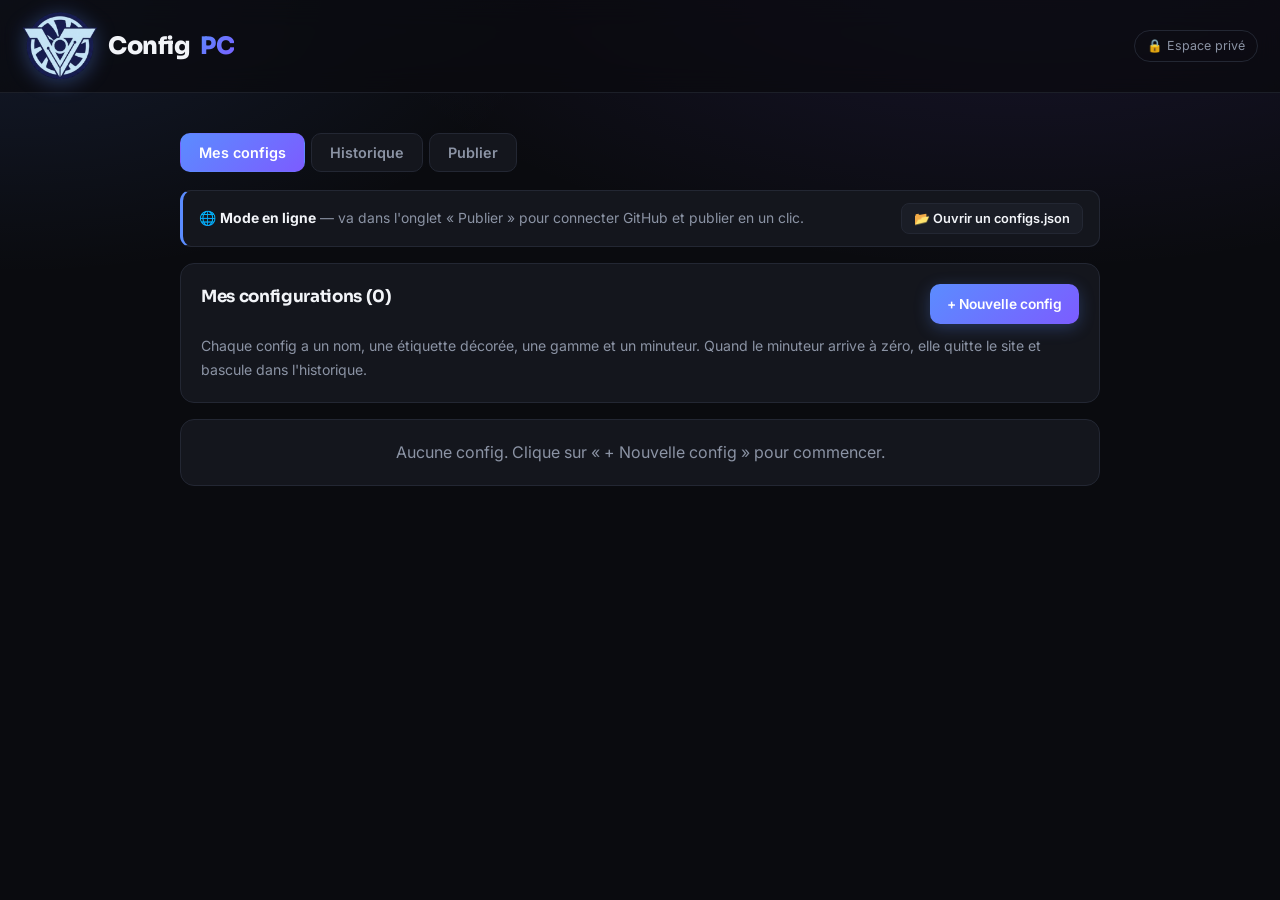
==== admin-85da9334.html @ 96140672 "Add files via upload" ====
<!doctype html>
<html lang="fr">
<head>
<meta charset="utf-8">
<meta name="viewport" content="width=device-width, initial-scale=1">
<meta http-equiv="Cache-Control" content="no-cache, no-store, must-revalidate">
<meta name="robots" content="noindex, nofollow">
<title>Espace privé — ConfigPC</title>
<link rel="stylesheet" href="style.css?v=20">
</head>
<body>
<header class="site">
  <a class="logo" href="index.html"><img class="logo-img" src="logo.png" alt="ConfigPC">Config<span>PC</span></a>
  <div class="tag">🔒 Espace privé</div>
</header>

<main>
  <div class="admin-wrap">
    <div class="adm-tabs">
      <button class="adm-tab active" data-v="actives">Mes configs</button>
      <button class="adm-tab" data-v="archive">Historique</button>
      <button class="adm-tab" data-v="export">Publier</button>
    </div>
    <div id="etat-local"></div>
    <div id="vue"></div>
  </div>
</main>

<input type="file" id="fichier-import" accept=".json,application/json" style="display:none">

<script src="ui.js?v=20"></script>
<script>
let DATA = { actives: [], archive: [] };
let PRODUITS = [];
let vueActive = 'actives';

function charger(src){ return new Promise((ok,ko)=>{
  const s=document.createElement('script'); s.src=src+'?t='+Date.now();
  s.onload=ok; s.onerror=ko; document.head.appendChild(s); }); }

const EN_LOCAL = location.protocol === 'file:';

Promise.all([charger('data.js'), charger('products.js')])
  .then(()=> {
    if (EN_LOCAL) return { actives:[], archive:[] };   // pas de fetch possible en local
    return fetch('configs.json?t='+Date.now())
      .then(r=>r.ok?r.json():{actives:[],archive:[]})
      .catch(()=>({actives:[],archive:[]}));
  })
  .then(j=>{
    DATA = { actives: j.actives||[], archive: j.archive||[] };
    PRODUITS = (typeof PRODUCTS!=='undefined') ? PRODUCTS : [];
    archiverExpirees();
    bandeauLocal();
    rendre();
  })
  .catch(()=>{ document.getElementById('vue').innerHTML =
    '<div class="error-box">Impossible de charger les données. Vérifie que data.js et products.js sont dans le même dossier.</div>'; });

/* bandeau d'état + import de configs.json */
function bandeauLocal(){
  const el = document.getElementById('etat-local');
  el.innerHTML = `
    <div class="local-bar ${EN_LOCAL?'prive':''}">
      <div>
        ${EN_LOCAL
          ? '🔒 <strong>Mode privé</strong> — cette page tourne sur ton ordinateur, personne d\'autre n\'y a accès.'
          : (ghConf().token
              ? '📱 <strong>Mode en ligne</strong> — connecté à GitHub : tu peux publier d\'un bouton depuis cet appareil.'
              : '🌐 <strong>Mode en ligne</strong> — va dans l\'onglet « Publier » pour connecter GitHub et publier en un clic.')}
      </div>
      <button class="btn-mini" onclick="document.getElementById('fichier-import').click()">
        📂 Ouvrir un configs.json
      </button>
    </div>`;
}

document.getElementById('fichier-import').addEventListener('change', ev=>{
  const f = ev.target.files[0];
  if (!f) return;
  const lecteur = new FileReader();
  lecteur.onload = () => {
    try {
      const j = JSON.parse(lecteur.result);
      DATA = { actives: j.actives||[], archive: j.archive||[] };
      archiverExpirees();
      vueActive = 'actives';
      document.querySelectorAll('.adm-tab').forEach(x=>x.classList.remove('active'));
      document.querySelector('.adm-tab[data-v="actives"]').classList.add('active');
      rendre();
      alert(`Chargé : ${DATA.actives.length} config(s) en ligne, ${DATA.archive.length} archivée(s).`);
    } catch(e) { alert("Ce fichier n'est pas un configs.json valide."); }
  };
  lecteur.readAsText(f);
  ev.target.value = '';
});

/* les configs dont le minuteur est écoulé partent à l'historique */
function archiverExpirees(){
  const reste = [];
  DATA.actives.forEach(c=>{
    if (configExpiree(c)) {
      c.archiveLe = new Date().toISOString().slice(0,10);
      c.motif = "minuteur écoulé";
      c.prixFinal = configTotal(c);
      DATA.archive.unshift(c);
    } else reste.push(c);
  });
  DATA.actives = reste;
}

document.querySelectorAll('.adm-tab').forEach(b=>{
  b.addEventListener('click', ()=>{
    document.querySelectorAll('.adm-tab').forEach(x=>x.classList.remove('active'));
    b.classList.add('active'); vueActive = b.dataset.v; rendre();
  });
});

function rendre(){
  if (vueActive==='actives') vueActives();
  else if (vueActive==='archive') vueArchive();
  else vueExport();
}

/* ================== MES CONFIGS ================== */
function vueActives(){
  document.getElementById('vue').innerHTML = `
    <div class="adm-card">
      <div class="blk-head">
        <h3 style="margin:0">Mes configurations (${DATA.actives.length})</h3>
        <button class="btn" onclick="ajouterConfig()">+ Nouvelle config</button>
      </div>
      <p class="steps">Chaque config a un nom, une étiquette décorée, une gamme et un minuteur.
      Quand le minuteur arrive à zéro, elle quitte le site et bascule dans l'historique.</p>
    </div>
    <div id="liste"></div>`;
  listerConfigs();
}

function listerConfigs(){
  const box = document.getElementById('liste');
  if (!box) return;
  if (!DATA.actives.length) {
    box.innerHTML = `<div class="adm-card" style="text-align:center;color:var(--muted)">
      Aucune config. Clique sur « + Nouvelle config » pour commencer.</div>`;
    return;
  }
  box.innerHTML = DATA.actives.map((c,i)=>carteConfig(c,i)).join('');
  brancherAutocompletes();
}

function carteConfig(c, ci){
  const L = getLabel(c.label);
  const T = getTier(c.tier);
  return `
  <div class="adm-card cfg-edit">
    <div class="cfg-top">
      <div class="field grow">
        <label>Nom de la configuration</label>
        <input value="${esc(c.name)}" placeholder="Ex : Config gaming 1440p"
               oninput="maj(${ci},null,'name',this.value)">
      </div>
      <div class="field">
        <label>Étiquette</label>
        <select onchange="maj(${ci},null,'label',this.value); listerConfigs()">
          <option value="">— aucune —</option>
          ${Object.keys(LABELS).map(k=>`<option value="${k}" ${k===c.label?'selected':''}>${LABELS[k].nom}</option>`).join('')}
        </select>
      </div>
      <div class="field">
        <label>Gamme</label>
        <select onchange="maj(${ci},null,'tier',this.value); listerConfigs()">
          ${Object.keys(TIERS).map(k=>`<option value="${k}" ${k===c.tier?'selected':''}>${TIERS[k].nom}</option>`).join('')}
        </select>
      </div>
    </div>

    <div class="cfg-top">
      <div class="field grow">
        <label>Description (affichée sous le nom)</label>
        <input value="${esc(c.description||'')}" placeholder="Ex : parfait pour la 1440p haute fréquence"
               oninput="maj(${ci},null,'description',this.value)">
      </div>
      <div class="field">
        <label>Valable jusqu'au (minuteur)</label>
        <input type="datetime-local" value="${(c.expire||'').slice(0,16)}"
               oninput="maj(${ci},null,'expire',this.value); listerConfigs()">
      </div>
    </div>

    <div class="apercu-ligne">
      <span class="apercu-label">Aperçu :</span>
      ${L ? badgeLabel(L) : '<span style="color:var(--muted);font-size:.85rem">pas d&rsquo;étiquette</span>'}
      ${T ? `<span class="tier-badge" style="--tc:${T.couleur}">${T.nom}</span>` : ''}
      <span class="cfg-total-mini">Total : <strong>${configTotalText(c)}</strong></span>
      ${c.expire ? `<span class="countdown-mini" data-end="${c.expire}"></span>` : ''}
    </div>

    <div class="section-label" style="margin:20px 4px 10px">Composants (${(c.components||[]).length})</div>
    <div>${(c.components||[]).map((p,pi)=>blocComposant(c,ci,p,pi)).join('')}</div>

    <div class="cfg-actions">
      <button class="btn" onclick="ajouterComposant(${ci})">+ Ajouter un composant</button>
      <button class="btn-mini danger" onclick="supprimerConfig(${ci})">Supprimer cette config</button>
    </div>
  </div>`;
}

function badgeLabel(L){
  return `<span class="label-badge ${L.flocons?'snow':''}" style="background:${L.bg};color:${L.fg};border-color:${L.bord}">
    ${L.deco?`<span class="deco">${L.deco}</span>`:''}${L.nom}</span>`;
}

function blocComposant(c, ci, p, pi){
  const lt = p.linkType || 'direct';
  return `
  <div class="comp-block">
    <div class="blk-head">
      <strong>${p.category||'Composant'}${p.name?' — '+esc(p.name):''}</strong>
      <button class="btn-mini danger" onclick="supprimerComposant(${ci},${pi})">✕</button>
    </div>

    <div class="field">
      <label>Produit — tape les premières lettres puis choisis dans la liste</label>
      <div class="ac-wrap">
        <input class="ac-input" data-ci="${ci}" data-pi="${pi}" value="${esc(p.name||'')}"
               placeholder="Ex : 7800x, rtx 5070 palit, b650 tomahawk…" autocomplete="off">
        <div class="ac-list"></div>
      </div>
      ${p.spec?`<div class="spec-line">${esc(p.spec)}</div>`:''}
    </div>

    <div class="row">
      <div class="field"><label>Catégorie</label>
        <select onchange="maj(${ci},${pi},'category',this.value); listerConfigs()">
          ${['CPU','GPU','RAM','Stockage','Carte mère','Alimentation','Boîtier','Refroidissement','Ventilateur','Écran','Autre']
            .map(x=>`<option ${x===p.category?'selected':''}>${x}</option>`).join('')}
        </select></div>
      <div class="field"><label>Quantité</label>
        <input type="number" min="1" value="${p.qty||1}" oninput="maj(${ci},${pi},'qty',parseInt(this.value)||1)"></div>
      <div class="field"><label>Prix unitaire (€)</label>
        <input type="number" step="0.01" value="${p.price||0}" oninput="maj(${ci},${pi},'price',parseFloat(this.value)||0)"></div>
      <div class="field"><label>Frais de port (€)</label>
        <input type="number" step="0.01" value="${p.shipping||0}" oninput="maj(${ci},${pi},'shipping',parseFloat(this.value)||0)"></div>
    </div>

    <div class="row">
      <div class="field grow"><label>Boutique (le drapeau est celui de la boutique)</label>
        <select onchange="maj(${ci},${pi},'m',this.value); listerConfigs()">
          <option value="">— choisir —</option>
          ${Object.keys(MERCHANTS).map(k=>`<option value="${k}" ${k===p.m?'selected':''}>${MERCHANTS[k].name} (${MERCHANTS[k].flag.toUpperCase()})</option>`).join('')}
        </select></div>
      <div class="field"><label>Type de lien</label>
        <select onchange="maj(${ci},${pi},'linkType',this.value); listerConfigs()">
          ${Object.keys(LINK_TYPES).map(k=>`<option value="${k}" ${k===lt?'selected':''}>${LINK_TYPES[k].nom}</option>`).join('')}
        </select></div>
    </div>

    <div class="field"><label>Lien vers la fiche produit</label>
      <input value="${esc(p.url||'')}" placeholder="https://www.ldlc.com/fiche/..." oninput="maj(${ci},${pi},'url',this.value)"></div>

    ${lt==='affilie' ? `
      <div class="field"><label>💶 Lien affilié (celui qui te rapporte la commission)</label>
        <input value="${esc(p.affiliateUrl||'')}" placeholder="Lien tracké fourni par Awin, Tradedoubler, AliExpress…"
               oninput="maj(${ci},${pi},'affiliateUrl',this.value)">
        <div class="hint">C'est ce lien qui sera utilisé au clic. Le visiteur arrive directement sur le produit et la commission est comptée automatiquement.</div>
      </div>` : ''}

    ${lt==='passerelle' ? `
      <div class="field"><label>🔁 Lien de passerelle rémunérée</label>
        <input value="${esc(p.lockerUrl||'')}" placeholder="https://clk.sh/..." oninput="maj(${ci},${pi},'lockerUrl',this.value)">
        <div class="hint">Au premier clic, le visiteur passe par cette page (qui te rémunère). Il revient ensuite et accède au produit au clic suivant.</div>
      </div>` : ''}

    ${lt==='direct' ? `<div class="hint">↗ Lien direct : aucun gain sur ce composant.</div>` : ''}

    <div class="row">
      <div class="field"><label>Stock</label>
        <select onchange="maj(${ci},${pi},'stock',this.value); listerConfigs()">
          ${[['ok','En stock'],['low','Stock faible'],['out','Épuisé']].map(([v,l])=>`<option value="${v}" ${v===p.stock?'selected':''}>${l}</option>`).join('')}
        </select></div>
      <div class="field grow"><label>Note personnelle (facultatif, affichée sur le site)</label>
        <input value="${esc(p.note||'')}" placeholder="Ex : très bon rapport perf/prix" oninput="maj(${ci},${pi},'note',this.value)"></div>
    </div>
    <div class="comp-total">Sous-total : <strong>${fmtOffer(p)}</strong>${(p.qty||1)>1?` (${p.qty} × ${fmtMoney((p.price||0)+(p.shipping||0))})`:''}</div>
  </div>`;
}

/* ---------------- autocomplétion sur les 1513 produits ---------------- */
/* On garde "7800x3d" et "b650" entiers : c'est ce qui distingue un modèle
   d'un autre. Taper "7800x" doit sortir le Ryzen 7800X3D, pas une RX 7800 XT. */
function normal(s){
  return String(s||'').toLowerCase().normalize('NFD').replace(/[\u0300-\u036f]/g,'')
    .replace(/[^a-z0-9]+/g,' ').replace(/\s+/g,' ').trim();
}
function chercherProduits(q){
  const mots = normal(q).split(' ').filter(Boolean);
  if (!mots.length) return [];
  const trouves = [];
  for (const p of PRODUITS) {
    const nom = p._nn || (p._nn = normal(p.name));
    const tout = p._n || (p._n = normal(p.name + ' ' + (p.spec||'')));
    if (!mots.every(m => tout.includes(m))) continue;

    // classement : on privilégie les correspondances nettes dans le NOM
    let sc = 0;
    const motsNom = nom.split(' ');
    mots.forEach(m => {
      if (motsNom.includes(m)) sc += 3;                       // mot entier du nom
      else if (motsNom.some(x => x.startsWith(m))) sc += 2;    // début d'un mot (7800x → 7800x3d)
      else if (nom.includes(m)) sc += 1;                       // ailleurs dans le nom
    });
    if (nom.startsWith(mots[0])) sc += 2;
    sc -= nom.length * 0.01;                                   // à égalité, le nom le plus court gagne
    trouves.push({ p, sc });
  }
  trouves.sort((a,b)=> b.sc - a.sc);
  return trouves.slice(0, 40).map(x => x.p);
}
function brancherAutocompletes(){
  document.querySelectorAll('.ac-input').forEach(inp=>{
    const liste = inp.parentElement.querySelector('.ac-list');
    const ci = +inp.dataset.ci, pi = +inp.dataset.pi;
    let res = [];
    const afficher = () => {
      res = chercherProduits(inp.value);
      DATA.actives[ci].components[pi].name = inp.value;
      if (!res.length) { liste.classList.remove('open'); liste.innerHTML=''; return; }
      liste.innerHTML = res.map((p,i)=>`
        <button type="button" class="ac-item" data-i="${i}">
          <span class="ac-cat">${p.category}</span>
          <span class="ac-name">${p.name}</span>
          ${p.spec?`<span class="ac-spec">${p.spec}</span>`:''}
        </button>`).join('');
      liste.classList.add('open');
      liste.querySelectorAll('.ac-item').forEach(btn=>{
        btn.addEventListener('mousedown', e=>{
          e.preventDefault();
          const p = res[+btn.dataset.i];
          const comp = DATA.actives[ci].components[pi];
          comp.name = p.name; comp.category = p.category; comp.spec = p.spec||''; comp.productId = p.id;
          liste.classList.remove('open');
          listerConfigs();
        });
      });
    };
    inp.addEventListener('input', afficher);
    inp.addEventListener('focus', afficher);
    inp.addEventListener('blur', ()=> setTimeout(()=>liste.classList.remove('open'), 150));
  });
  lancerMinuteurs();
}

/* ---------------- modifications ---------------- */
function esc(s){ return String(s==null?'':s).replace(/&/g,'&amp;').replace(/"/g,'&quot;').replace(/</g,'&lt;'); }
function maj(ci, pi, cle, val){
  if (pi==null) DATA.actives[ci][cle] = val;
  else DATA.actives[ci].components[pi][cle] = val;
  majApercu(ci);
}
function majApercu(ci){
  const carte = document.querySelectorAll('.cfg-edit')[ci];
  if (!carte) return;
  const t = carte.querySelector('.cfg-total-mini strong');
  if (t) t.textContent = configTotalText(DATA.actives[ci]);
  carte.querySelectorAll('.comp-total').forEach((el,pi)=>{
    const p = DATA.actives[ci].components[pi];
    if (p) el.innerHTML = `Sous-total : <strong>${fmtOffer(p)}</strong>` +
      ((p.qty||1)>1?` (${p.qty} × ${fmtMoney((p.price||0)+(p.shipping||0))})`:'');
  });
}
function uid(p){ return p+'-'+Math.random().toString(36).slice(2,8); }

function ajouterConfig(){
  DATA.actives.unshift({
    id: uid('cfg'), name:'Nouvelle configuration', description:'',
    label:'', tier:'milieu', expire:'', components:[], cree: new Date().toISOString().slice(0,10)
  });
  listerConfigs();
}
function supprimerConfig(ci){
  if (!confirm('Supprimer cette config ? Elle partira dans l\'historique.')) return;
  const c = DATA.actives[ci];
  c.archiveLe = new Date().toISOString().slice(0,10);
  c.motif = 'supprimée manuellement';
  c.prixFinal = configTotal(c);
  DATA.archive.unshift(c);
  DATA.actives.splice(ci,1);
  listerConfigs();
}
function ajouterComposant(ci){
  DATA.actives[ci].components.push({
    id: uid('c'), category:'CPU', name:'', spec:'', productId:'',
    qty:1, price:0, shipping:0, m:'', url:'', linkType:'direct',
    affiliateUrl:'', lockerUrl:'', stock:'ok', note:''
  });
  listerConfigs();
}
function supprimerComposant(ci,pi){
  DATA.actives[ci].components.splice(pi,1);
  listerConfigs();
}

/* ---------------- minuteurs ---------------- */
let minuteurLance = false;
function lancerMinuteurs(){
  const tick=()=>document.querySelectorAll('.countdown-mini[data-end]').forEach(el=>{
    if(!el.dataset.end) return;
    const end=new Date(el.dataset.end).getTime(); let d=end-Date.now();
    if(isNaN(end)){el.textContent='';return;}
    if(d<=0){el.textContent='⏱ expirée — passera à l\'historique';el.classList.add('fini');return;}
    const j=Math.floor(d/86400000); d-=j*86400000;
    const h=Math.floor(d/3600000); d-=h*3600000;
    const m=Math.floor(d/60000);
    el.textContent=`⏱ encore ${j}j ${h}h ${m}m`;
  });
  tick();
  if (!minuteurLance) { minuteurLance = true; setInterval(tick, 30000); }
}

/* ================== HISTORIQUE ================== */
function vueArchive(){
  document.getElementById('vue').innerHTML = `
    <div class="adm-card">
      <h3>Historique des configurations (${DATA.archive.length})</h3>
      <p class="steps">Les configs retirées du site : minuteur écoulé ou suppression manuelle.
      Leur contenu et leur prix de l'époque sont conservés. Cette page n'est visible que par toi.</p>
    </div>
    ${DATA.archive.length ? DATA.archive.map((c,i)=>carteArchive(c,i)).join('')
      : '<div class="adm-card" style="text-align:center;color:var(--muted)">Aucune config archivée pour le moment.</div>'}`;
  lancerMinuteurs();
}
function carteArchive(c, i){
  const L = getLabel(c.label), T = getTier(c.tier);
  return `
  <div class="adm-card arch-card">
    <div class="blk-head">
      <div>
        <strong style="font-size:1.05rem">${esc(c.name)}</strong>
        <div class="arch-meta">
          ${L?badgeLabel(L):''}
          ${T?`<span class="tier-badge" style="--tc:${T.couleur}">${T.nom}</span>`:''}
          <span class="arch-date">Retirée le ${c.archiveLe||'?'} · ${c.motif||''}</span>
        </div>
      </div>
      <div style="text-align:right">
        <div class="price-label">Prix à l'époque</div>
        <div class="config-price">${fmtMoney(c.prixFinal!=null?c.prixFinal:configTotal(c))}</div>
      </div>
    </div>
    <div class="table-wrap">
      <table class="arch-table">
        <tr><th>Composant</th><th>Boutique</th><th>Prix</th><th>Lien</th></tr>
        ${(c.components||[]).map(p=>{
          const M = p.m?getMerchant(p.m):null;
          return `<tr>
            <td><span class="ac-cat">${p.category||''}</span> ${esc(p.name||'')}${(p.qty||1)>1?` ×${p.qty}`:''}</td>
            <td>${M?flagSVG(M.flag)+' '+M.name:'—'}</td>
            <td>${fmtOffer(p)}</td>
            <td>${p.url?`<a href="${esc(p.url)}" target="_blank" rel="noopener">voir</a>`:'—'}</td>
          </tr>`;
        }).join('')}
      </table>
    </div>
    <div class="cfg-actions">
      <button class="btn-mini" onclick="restaurer(${i})">↩ Remettre en ligne</button>
      <button class="btn-mini danger" onclick="supprimerArchive(${i})">Supprimer définitivement</button>
    </div>
  </div>`;
}
function restaurer(i){
  const c = DATA.archive[i];
  delete c.archiveLe; delete c.motif; c.expire = '';
  DATA.actives.unshift(c); DATA.archive.splice(i,1);
  alert('Config remise dans « Mes configs ». Pense à lui donner un nouveau minuteur.');
  rendre();
}
function supprimerArchive(i){
  if (!confirm('Suppression définitive, sans retour possible. Continuer ?')) return;
  DATA.archive.splice(i,1); rendre();
}

/* ================== PUBLIER ================== */
function ghConf(){
  try { return JSON.parse(localStorage.getItem('cpc_gh')||'{}'); } catch(e){ return {}; }
}
function ghSave(o){ try { localStorage.setItem('cpc_gh', JSON.stringify(o)); } catch(e){} }
function ghOublier(){
  if (!confirm("Oublier la connexion GitHub sur cet appareil ?")) return;
  try { localStorage.removeItem('cpc_gh'); } catch(e){}
  rendre();
}

function vueExport(){
  const json = JSON.stringify({ actives: DATA.actives, archive: DATA.archive }, null, 1);
  const liens = DATA.actives.reduce((s,c)=>s+(c.components||[]).filter(p=>p.linkType!=='direct').length,0);
  const comps = DATA.actives.reduce((s,c)=>s+(c.components||[]).length,0);
  document.getElementById('vue').innerHTML = `
    <div class="adm-card">
      <h3>📤 Publier sur le site</h3>
      <p class="steps">1. Clique sur <b>Copier</b> · 2. Ouvre <b>configs.json</b> sur GitHub ·
      3. Clique sur le crayon ✏️ · 4. Tout sélectionner (Ctrl+A) · 5. Coller · 6. <b>Commit changes</b>.<br>
      Ton site est à jour une minute plus tard.</p>
      <p class="steps" style="margin-top:10px">💡 Garde aussi une copie du fichier sur ton PC
      (bouton <b>Télécharger</b>) : c'est elle que tu rouvriras la prochaine fois avec
      « 📂 Ouvrir un configs.json » pour reprendre ton travail.</p>
      <textarea class="out" id="sortie" readonly></textarea>
      <div class="row" style="margin-top:10px">
        <button class="btn" onclick="copier()">📋 Copier</button>
        <button class="btn secondary" onclick="telecharger()">💾 Télécharger configs.json</button>
        <a class="btn secondary" href="https://github.com/zedrox108/configpc/edit/main/configs.json" target="_blank" rel="noopener">✏️ Ouvrir GitHub</a>
      </div>
      <div id="msg"></div>
    </div>

    <div class="adm-card">
      <h3>📱 Publier directement (idéal depuis le téléphone)</h3>
      ${ghPanneau()}
      <div id="gh-msg"></div>
    </div>

    <div class="adm-card">
      <h3>📊 Récapitulatif</h3>
      <div class="recap">
        <div><strong>${DATA.actives.length}</strong> config${DATA.actives.length>1?'s':''} en ligne</div>
        <div><strong>${DATA.archive.length}</strong> dans l'historique</div>
        <div><strong>${comps}</strong> composants au total</div>
        <div><strong>${liens}</strong> lien${liens>1?'s':''} rémunéré${liens>1?'s':''}</div>
      </div>
    </div>`;
  document.getElementById('sortie').value = json;
  brancherGH();
}

function ghPanneau(){
  const g = ghConf();
  if (g.token) {
    return `
      <p class="steps">Connecté à <b>${g.owner}/${g.repo}</b>.
      Un seul bouton et ton site est à jour — aucun copier-coller.</p>
      <div class="row">
        <button class="btn" id="gh-publier">🚀 Publier maintenant</button>
        <button class="btn secondary" id="gh-recharger">⤓ Recharger depuis GitHub</button>
        <button class="btn-mini danger" onclick="ghOublier()">Oublier cet appareil</button>
      </div>`;
  }
  return `
    <p class="steps">Connecte ton compte une seule fois sur cet appareil, puis tu publieras
    d'un simple bouton, même depuis ton téléphone.<br><br>
    <b>Comment obtenir ta clé :</b> sur GitHub → photo de profil → <b>Settings</b> →
    tout en bas <b>Developer settings</b> → <b>Personal access tokens</b> →
    <b>Fine-grained tokens</b> → <b>Generate new token</b>.<br>
    Choisis <b>Only select repositories</b> → ton dépôt <b>configpc</b>, puis dans
    <b>Repository permissions</b> mets <b>Contents</b> sur <b>Read and write</b>.
    Copie la clé affichée (elle commence par <code>github_pat_</code>).</p>
    <div class="row">
      <div class="field"><label>Ton pseudo GitHub</label>
        <input id="gh-owner" value="zedrox108" placeholder="zedrox108"></div>
      <div class="field"><label>Nom du dépôt</label>
        <input id="gh-repo" value="configpc" placeholder="configpc"></div>
      <div class="field"><label>Branche</label>
        <input id="gh-branch" value="main" placeholder="main"></div>
    </div>
    <div class="field"><label>Clé d'accès (token)</label>
      <input id="gh-token" type="password" placeholder="github_pat_..." autocomplete="off"></div>
    <div class="hint">🔒 La clé reste enregistrée uniquement dans ce navigateur, sur cet appareil.
    Elle n'est jamais publiée sur le site. Ne la partage avec personne — elle donne le droit
    de modifier ce dépôt.</div>
    <button class="btn" id="gh-connecter">Connecter</button>`;
}

function brancherGH(){
  const co = document.getElementById('gh-connecter');
  if (co) co.onclick = () => {
    const token = document.getElementById('gh-token').value.trim();
    const owner = document.getElementById('gh-owner').value.trim();
    const repo  = document.getElementById('gh-repo').value.trim();
    const branch= document.getElementById('gh-branch').value.trim() || 'main';
    if (!token || !owner || !repo) { ghMsg("Remplis le pseudo, le dépôt et la clé.", 'err-msg'); return; }
    ghSave({ token, owner, repo, branch });
    ghMsg("✅ Connecté. Tu peux publier d'un bouton.", 'ok-msg');
    setTimeout(rendre, 700);
  };

  const pu = document.getElementById('gh-publier');
  if (pu) pu.onclick = publierGitHub;

  const re = document.getElementById('gh-recharger');
  if (re) re.onclick = rechargerGitHub;
}

function ghMsg(t,c){ const el=document.getElementById('gh-msg'); if(el) el.innerHTML=`<div class="${c}">${t}</div>`; }

function b64(str){
  const octets = new TextEncoder().encode(str);
  let bin = ''; octets.forEach(o => bin += String.fromCharCode(o));
  return btoa(bin);
}
function deB64(b){
  const bin = atob(b.replace(/\s/g,''));
  const arr = new Uint8Array(bin.length);
  for (let i=0;i<bin.length;i++) arr[i]=bin.charCodeAt(i);
  return new TextDecoder().decode(arr);
}

async function ghApi(chemin, options){
  const g = ghConf();
  const r = await fetch(`https://api.github.com/repos/${g.owner}/${g.repo}/contents/${chemin}`, {
    ...options,
    headers: {
      'Authorization': 'Bearer ' + g.token,
      'Accept': 'application/vnd.github+json',
      'X-GitHub-Api-Version': '2022-11-28',
      ...(options && options.headers ? options.headers : {})
    }
  });
  return r;
}

async function publierGitHub(){
  const g = ghConf();
  const btn = document.getElementById('gh-publier');
  btn.disabled = true; btn.textContent = '⏳ Publication…';
  ghMsg('', '');
  try {
    // 1. on récupère la version actuelle pour obtenir son identifiant
    let sha = null;
    const lect = await ghApi(`configs.json?ref=${g.branch}`);
    if (lect.status === 200) { sha = (await lect.json()).sha; }
    else if (lect.status === 401) throw new Error("clé refusée — vérifie ton token");
    else if (lect.status === 404) sha = null;   // le fichier n'existe pas encore
    else if (lect.status === 403) throw new Error("accès refusé — la clé n'a pas le droit « Contents : Read and write »");

    // 2. on envoie la nouvelle version
    const contenu = JSON.stringify({ actives: DATA.actives, archive: DATA.archive }, null, 1);
    const env = await ghApi('configs.json', {
      method: 'PUT',
      body: JSON.stringify({
        message: `Configs mises à jour (${DATA.actives.length} en ligne)`,
        content: b64(contenu),
        branch: g.branch,
        ...(sha ? { sha } : {})
      })
    });
    if (!env.ok) {
      const err = await env.json().catch(()=>({}));
      throw new Error(err.message || ('erreur ' + env.status));
    }
    ghMsg("✅ Publié ! Ton site sera à jour dans une minute environ.", 'ok-msg');
  } catch(e) {
    ghMsg("❌ " + e.message, 'err-msg');
  } finally {
    btn.disabled = false; btn.textContent = '🚀 Publier maintenant';
  }
}

async function rechargerGitHub(){
  const g = ghConf();
  const btn = document.getElementById('gh-recharger');
  btn.disabled = true; btn.textContent = '⏳ Chargement…';
  try {
    const r = await ghApi(`configs.json?ref=${g.branch}`);
    if (!r.ok) throw new Error('erreur ' + r.status);
    const j = JSON.parse(deB64((await r.json()).content));
    DATA = { actives: j.actives||[], archive: j.archive||[] };
    archiverExpirees();
    ghMsg(`✅ Rechargé : ${DATA.actives.length} config(s), ${DATA.archive.length} archivée(s).`, 'ok-msg');
    setTimeout(()=>{ vueActive='actives';
      document.querySelectorAll('.adm-tab').forEach(x=>x.classList.remove('active'));
      document.querySelector('.adm-tab[data-v="actives"]').classList.add('active');
      rendre(); }, 900);
  } catch(e) {
    ghMsg("❌ " + e.message, 'err-msg');
  } finally {
    btn.disabled = false; btn.textContent = '⤓ Recharger depuis GitHub';
  }
}
function copier(){
  const t=document.getElementById('sortie'); t.select(); t.setSelectionRange(0,999999);
  navigator.clipboard.writeText(t.value).then(
    ()=>msg('✅ Copié — colle-le dans configs.json sur GitHub.','ok-msg'),
    ()=>msg('Sélectionne le texte et copie-le à la main (Ctrl+C).','err-msg'));
}
function telecharger(){
  const b=new Blob([document.getElementById('sortie').value],{type:'application/json'});
  const a=document.createElement('a'); a.href=URL.createObjectURL(b); a.download='configs.json'; a.click();
  msg('💾 Téléchargé — envoie-le sur GitHub à la place de l\'ancien.','ok-msg');
}
function msg(t,c){ document.getElementById('msg').innerHTML=`<div class="${c}">${t}</div>`; }
</script>
</body>
</html>
---- style.css ----
@import url('https://fonts.googleapis.com/css2?family=Sora:wght@600;700;800&family=Inter:wght@400;500;600&display=swap');

:root {
  --bg: #0a0b0f;
  --bg-2: #0f1117;
  --panel: #14161d;
  --panel-2: #1a1d26;
  --text: #f2f4f8;
  --muted: #8b93a4;
  --accent: #5b8cff;
  --accent-2: #7c5cff;
  --green: #2fd47a;
  --warn: #ffb84d;
  --border: #232733;
  --border-soft: #1c1f28;
  --radius: 16px;
  --shadow: 0 10px 40px rgba(0,0,0,.45);
  --grad: linear-gradient(135deg, #5b8cff 0%, #7c5cff 100%);
}

* { box-sizing: border-box; }
html { scroll-behavior: smooth; -webkit-text-size-adjust: 100%; }

body {
  margin: 0;
  font-family: 'Inter', -apple-system, BlinkMacSystemFont, "Segoe UI", Roboto, sans-serif;
  color: var(--text);
  line-height: 1.6;
  background:
    radial-gradient(1200px 600px at 80% -10%, rgba(124,92,255,.14), transparent 60%),
    radial-gradient(1000px 500px at 0% 0%, rgba(91,140,255,.12), transparent 55%),
    var(--bg);
  min-height: 100vh;
  overflow-x: hidden;
}

h1, h2, h3, .logo { font-family: 'Sora', 'Inter', sans-serif; letter-spacing: -0.02em; }
a { color: inherit; }
img { max-width: 100%; }

/* ---------- Header ---------- */
header.site {
  position: sticky; top: 0; z-index: 50;
  padding: 12px 22px;
  display: flex; align-items: center; justify-content: space-between;
  background: rgba(10,11,15,.72);
  backdrop-filter: blur(14px);
  border-bottom: 1px solid var(--border-soft);
}
header.site .logo {
  font-weight: 800; font-size: 1.25rem; text-decoration: none;
  color: var(--text); display: flex; align-items: center; gap: 10px;
}
header.site .logo .logo-img {
  width: 38px; height: 38px; border-radius: 10px; object-fit: cover;
  background: #fff; padding: 2px; box-shadow: 0 3px 12px rgba(91,140,255,.28);
  transition: transform .3s ease;
}
header.site .logo:hover .logo-img { transform: rotate(-6deg) scale(1.06); }
header.site .logo span {
  background: var(--grad); -webkit-background-clip: text; background-clip: text; -webkit-text-fill-color: transparent;
}
header.site .tag {
  font-size: .78rem; color: var(--muted);
  border: 1px solid var(--border); padding: 5px 12px; border-radius: 999px;
}

main { max-width: 960px; margin: 0 auto; padding: 40px 20px 90px; }

/* ---------- Hero ---------- */
.hero { text-align: center; padding: 30px 0 44px; }
.hero .eyebrow {
  display: inline-block; font-size: .8rem; font-weight: 600; color: var(--accent);
  background: rgba(91,140,255,.1); border: 1px solid rgba(91,140,255,.25);
  padding: 6px 14px; border-radius: 999px; margin-bottom: 18px;
  animation: fadeUp .6s both;
}
.hero h1 { font-size: clamp(2rem, 6vw, 3.1rem); font-weight: 800; margin: 0 0 14px; line-height: 1.1; animation: fadeUp .6s .05s both; }
.hero h1 .grad {
  background: linear-gradient(100deg,#5b8cff,#7c5cff,#5bd6ff,#7c5cff,#5b8cff);
  background-size: 250% auto;
  -webkit-background-clip: text; background-clip: text; -webkit-text-fill-color: transparent;
  animation: shimmer 7s linear infinite;
}
.hero p { color: var(--muted); font-size: 1.08rem; max-width: 560px; margin: 0 auto; animation: fadeUp .6s .1s both; }

/* ---------- Disclosure ---------- */
.disclosure {
  font-size: 0.85rem; color: var(--muted);
  background: var(--panel); border: 1px solid var(--border-soft);
  border-radius: 12px; padding: 12px 16px; margin: 0 auto 30px; max-width: 720px;
  display: flex; gap: 10px; align-items: flex-start;
}
.disclosure::before { content: "ℹ️"; }

/* ---------- Config cards (accueil) ---------- */
.configs-grid { display: grid; gap: 18px; }
.config-card {
  position: relative;
  background: linear-gradient(180deg, var(--panel) 0%, var(--bg-2) 100%);
  border: 1px solid var(--border); border-radius: var(--radius);
  padding: 26px; display: flex; justify-content: space-between; align-items: center; gap: 20px;
  text-decoration: none; color: var(--text);
  transition: transform .2s cubic-bezier(.2,.7,.2,1), border-color .2s, box-shadow .2s;
  overflow: hidden;
}
.config-card::before {
  content: ""; position: absolute; inset: 0; background: var(--grad); opacity: 0; transition: opacity .2s;
  -webkit-mask: linear-gradient(#000 0 0) content-box, linear-gradient(#000 0 0);
  -webkit-mask-composite: xor; mask-composite: exclude; padding: 1px; border-radius: var(--radius);
}
.config-card:hover { transform: translateY(-4px); border-color: transparent; box-shadow: var(--shadow); }
.config-card:hover::before { opacity: 1; }
.config-card:active { transform: translateY(-1px); }
.config-card h2 { margin: 0 0 6px; font-size: 1.3rem; }
.config-card p { margin: 0; color: var(--muted); font-size: 0.94rem; max-width: 460px; }
.config-card .cta { font-size: .82rem; color: var(--accent); margin-top: 12px; font-weight: 600; }
.price-wrap { text-align: right; }
.price-label, .total-label { font-size: .72rem; color: var(--muted); text-transform: uppercase; letter-spacing: .05em; margin-bottom: 2px; }
.config-price {
  font-size: 1.7rem; font-weight: 800; font-family: 'Sora', sans-serif;
  background: var(--grad); -webkit-background-clip: text; background-clip: text; -webkit-text-fill-color: transparent; white-space: nowrap;
}

/* ---------- Page config ---------- */
.back-link { color: var(--muted); text-decoration: none; font-size: 0.92rem; display: inline-flex; gap: 6px; align-items: center; margin-bottom: 20px; transition: gap .15s, color .15s; }
.back-link:hover { color: var(--text); gap: 10px; }

.config-header {
  display: flex; justify-content: space-between; align-items: center; flex-wrap: wrap; gap: 12px;
  padding: 26px; background: linear-gradient(180deg, var(--panel) 0%, var(--bg-2) 100%);
  border: 1px solid var(--border); border-radius: var(--radius); margin-bottom: 10px;
}
.config-header h1 { margin: 0; font-size: 1.6rem; }
.config-header .sub { color: var(--muted); font-size: .95rem; margin-top: 4px; }
.total-wrap { text-align: right; }
.config-total { font-size: 1.9rem; font-weight: 800; font-family: 'Sora', sans-serif; background: var(--grad); -webkit-background-clip: text; background-clip: text; -webkit-text-fill-color: transparent; }

.section-label { color: var(--muted); font-size: .8rem; text-transform: uppercase; letter-spacing: .08em; margin: 26px 4px 12px; }

/* ---------- Carte composant + comparateur ---------- */
.component-card { background: var(--panel); border: 1px solid var(--border-soft); border-radius: 14px; margin-bottom: 12px; overflow: hidden; transition: border-color .15s, transform .15s; }
.component-card:hover { border-color: var(--border); }
.component-head { padding: 16px 18px; display: flex; justify-content: space-between; align-items: center; gap: 16px; flex-wrap: wrap; }
.component-info { display: flex; align-items: center; gap: 14px; min-width: 0; }
.component-info .ico, .component-info .comp-img {
  width: 58px; height: 58px; border-radius: 12px; flex-shrink: 0;
  background: var(--panel-2); border: 1px solid var(--border);
  display: grid; place-items: center;
}
.component-info .ico svg { width: 30px; height: 30px; color: var(--accent); }
.component-info .comp-img { object-fit: contain; padding: 5px; background: #fff; }
.component-info .category { font-size: 0.72rem; text-transform: uppercase; letter-spacing: 0.05em; color: var(--muted); }
.component-info .name { font-weight: 600; margin-top: 1px; font-size: 1.05rem; }
.best-inline { font-size: .82rem; color: var(--muted); margin-top: 4px; display: flex; align-items: center; gap: 6px; flex-wrap: wrap; }
.best-inline strong { color: var(--green); }

.head-right { display: flex; align-items: center; gap: 10px; }
.compare-toggle {
  background: var(--panel-2); border: 1px solid var(--border); color: var(--text);
  border-radius: 9px; padding: 9px 13px; font-size: .82rem; font-weight: 600; cursor: pointer; font-family: 'Inter', sans-serif;
  transition: border-color .15s, background .15s;
}
.compare-toggle:hover { border-color: var(--accent); background: var(--panel); }

.offers-panel { max-height: 0; overflow: hidden; transition: max-height .35s ease; }
.offers-panel.open { max-height: 1600px; border-top: 1px solid var(--border-soft); }
.offer-line { display: flex; justify-content: space-between; align-items: center; gap: 14px; padding: 14px 18px; border-bottom: 1px solid var(--border-soft); }
.offer-line:last-child { border-bottom: none; }
.offer-line.best { background: rgba(47,212,122,.06); }
.offer-merchant { display: flex; flex-direction: column; gap: 2px; min-width: 0; }
.best-tag { align-self: flex-start; font-size: .68rem; font-weight: 700; color: #041; background: var(--green); padding: 2px 8px; border-radius: 999px; margin-bottom: 3px; }
.offer-merchant .m-name { font-weight: 600; display: flex; align-items: center; gap: 7px; }
.offer-merchant .m-sub { font-size: .8rem; color: var(--muted); display: flex; align-items: center; gap: 8px; flex-wrap: wrap; }
.offer-right { display: flex; align-items: center; gap: 14px; }
.offer-prices { text-align: right; display: flex; flex-direction: column; }
.old-price { font-size: .78rem; color: var(--muted); text-decoration: line-through; }
.offer-total { font-weight: 800; font-size: 1.15rem; }

/* ---------- Drapeaux (SVG, marchent sur Windows) ---------- */
.flag { width: 20px; height: 14px; border-radius: 3px; flex-shrink: 0; box-shadow: 0 0 0 1px rgba(255,255,255,.12); display: inline-block; vertical-align: middle; }

/* ---------- Badges ---------- */
.stock-badge { font-size: .7rem; padding: 2px 8px; border-radius: 999px; font-weight: 600; }
.stock-ok  { background: rgba(47,212,122,.14); color: #6ff0a8; }
.stock-low { background: rgba(255,184,77,.16); color: #ffce80; }
.stock-out { background: rgba(255,90,90,.16); color: #ff9a9a; }
.promo-line { display: flex; align-items: center; gap: 8px; margin-top: 4px; flex-wrap: wrap; }
.promo-badge { font-size: .74rem; font-weight: 700; padding: 3px 9px; border-radius: 999px; background: linear-gradient(135deg,#ff6a3d,#ff3d81); color: #fff; box-shadow: 0 0 14px rgba(255,61,129,.35); animation: pulse 2.2s ease-in-out infinite; }
.countdown { font-size: .76rem; color: var(--warn); font-weight: 600; }

/* ---------- Boutons (avec animation) ---------- */
.btn {
  position: relative; overflow: hidden;
  display: inline-flex; align-items: center; justify-content: center; gap: 6px;
  background: var(--grad); color: #fff; border: none; border-radius: 10px; padding: 10px 17px;
  font-size: 0.86rem; font-weight: 600; font-family: 'Inter', sans-serif; text-decoration: none; cursor: pointer;
  transition: transform .14s cubic-bezier(.2,.7,.2,1), box-shadow .14s, filter .14s;
  box-shadow: 0 4px 16px rgba(91,140,255,.28); min-height: 40px;
}
.btn::after {
  content: ""; position: absolute; top: 0; left: -75%; width: 50%; height: 100%;
  background: linear-gradient(120deg, transparent, rgba(255,255,255,.35), transparent);
  transform: skewX(-20deg); transition: left .5s ease;
}
.btn:hover { transform: translateY(-2px); filter: brightness(1.07); box-shadow: 0 8px 24px rgba(91,140,255,.42); }
.btn:hover::after { left: 130%; }
.btn:active { transform: translateY(0) scale(.97); }
.btn.secondary { background: var(--panel-2); border: 1px solid var(--border); color: var(--text); box-shadow: none; }

/* ---------- Gateway ---------- */
.gateway-box { max-width: 480px; margin: 70px auto; background: linear-gradient(180deg, var(--panel) 0%, var(--bg-2) 100%); border: 1px solid var(--border); border-radius: 20px; padding: 40px 34px; text-align: center; box-shadow: var(--shadow); animation: fadeUp .5s both; }
.gateway-box .icon { width: 64px; height: 64px; margin: 0 auto 18px; border-radius: 18px; display: grid; place-items: center; font-size: 30px; background: var(--panel-2); border: 1px solid var(--border); }
.gateway-box h1 { font-size: 1.4rem; margin: 0 0 12px; }
.gateway-box p { color: var(--muted); margin: 0 0 24px; font-size: 0.96rem; }
.gateway-box .product-summary { background: var(--bg-2); border: 1px solid var(--border-soft); border-radius: 12px; padding: 16px; margin-bottom: 24px; text-align: left; }
.gateway-box .product-summary .label { font-size: 0.72rem; color: var(--muted); text-transform: uppercase; letter-spacing: .05em; }
.gateway-box .product-summary .value { font-weight: 700; margin-top: 2px; }
.gateway-box .btn-continue { width: 100%; padding: 15px; font-size: 1rem; border-radius: 12px; }
.step-indicator { display: flex; justify-content: center; gap: 8px; margin-bottom: 22px; }
.step-indicator .dot { width: 28px; height: 5px; border-radius: 999px; background: var(--border); }
.step-indicator .dot.active { background: var(--accent); }
.step-indicator .dot.done { background: var(--green); }
.error-box { max-width: 480px; margin: 70px auto; text-align: center; color: var(--muted); }

/* ---------- Footer ---------- */
footer.site { border-top: 1px solid var(--border-soft); padding: 26px 20px; text-align: center; color: var(--muted); font-size: .84rem; }
footer.site a { color: var(--muted); }

/* ---------- Animations d'apparition ---------- */
.reveal { opacity: 0; }
.reveal.in { animation: fadeUp .55s cubic-bezier(.2,.7,.2,1) both; }
@keyframes fadeUp { from { opacity: 0; transform: translateY(18px); } to { opacity: 1; transform: none; } }
@keyframes shimmer { to { background-position: 250% center; } }
@keyframes pulse { 0%,100% { box-shadow: 0 0 10px rgba(255,61,129,.3); } 50% { box-shadow: 0 0 20px rgba(255,61,129,.6); } }

/* ---------- Mobile ---------- */
@media (max-width: 640px) {
  header.site { padding: 10px 16px; }
  header.site .tag { display: none; }
  main { padding: 28px 16px 70px; }
  .config-card { flex-direction: column; align-items: flex-start; padding: 20px; }
  .price-wrap { text-align: left; }
  .config-header { flex-direction: column; align-items: flex-start; }
  .total-wrap { text-align: left; }
  .component-head { align-items: flex-start; }
  .component-info { gap: 12px; }
  .component-info .ico, .component-info .comp-img { width: 48px; height: 48px; }
  .head-right { width: 100%; justify-content: space-between; }
  .head-right .btn { flex: 1; }
  .offer-line { flex-wrap: wrap; }
  .offer-right { width: 100%; justify-content: space-between; }
}

/* ---------- Respect des préférences (moins d'animation = moins de conso) ---------- */
@media (prefers-reduced-motion: reduce) {
  *, *::before, *::after { animation: none !important; transition: none !important; scroll-behavior: auto !important; }
}

/* ---------- Sélecteur de pays ---------- */
.country-select { position: relative; }
.country-btn {
  display: flex; align-items: center; gap: 8px;
  background: var(--panel); border: 1px solid var(--border); color: var(--text);
  border-radius: 999px; padding: 7px 14px; font-size: .85rem; font-weight: 600;
  font-family: 'Inter', sans-serif; cursor: pointer; transition: border-color .15s, background .15s;
}
.country-btn:hover { border-color: var(--accent); background: var(--panel-2); }
.country-btn .chev { color: var(--muted); font-size: .7rem; }
.country-menu {
  position: absolute; right: 0; top: calc(100% + 8px); min-width: 175px;
  background: var(--panel); border: 1px solid var(--border); border-radius: 12px;
  box-shadow: var(--shadow); padding: 6px; z-index: 100;
  opacity: 0; visibility: hidden; transform: translateY(-6px);
  transition: opacity .16s ease, transform .16s ease, visibility .16s;
}
.country-menu.open { opacity: 1; visibility: visible; transform: none; }
.country-item {
  width: 100%; display: flex; align-items: center; gap: 10px;
  background: none; border: none; color: var(--text); text-align: left;
  padding: 9px 11px; border-radius: 8px; font-size: .88rem; font-weight: 500;
  font-family: 'Inter', sans-serif; cursor: pointer; transition: background .12s;
}
.country-item:hover { background: var(--panel-2); }
.country-item.active { background: rgba(91,140,255,.14); color: var(--accent); font-weight: 600; }

/* ---------- Avertissement Suisse ---------- */
.notice-ch {
  display: flex; gap: 10px; align-items: flex-start;
  background: rgba(255,184,77,.08); border: 1px solid rgba(255,184,77,.28);
  color: #ffd9a0; border-radius: 12px; padding: 12px 16px;
  margin: 0 auto 18px; max-width: 720px; font-size: .86rem;
}

/* ---------- Composant indisponible dans le pays ---------- */
.component-card.unavailable { opacity: .55; }
.component-card.unavailable .ico { background: var(--bg-2); }
.component-card.unavailable .ico svg { color: var(--muted); }
.missing-note { font-size: .78rem; color: var(--warn); margin-top: 8px; font-weight: 600; }

@media (max-width: 640px) {
  header.site .country-btn span:not(.chev) { display: none; }
  header.site .country-btn { padding: 7px 11px; }
}

.merchant-warn { font-size: .74rem; color: var(--warn); margin-top: 5px; opacity: .9; }

/* ---------- Logo plus grand ---------- */
header.site .logo .logo-img { width: 54px; height: 54px; border-radius: 13px; padding: 3px; }
header.site .logo { font-size: 1.4rem; gap: 12px; }

/* ---------- Navigation principale ---------- */
.mainnav { display: flex; gap: 4px; margin-left: auto; margin-right: 14px; }
.navlink {
  padding: 8px 15px; border-radius: 999px; text-decoration: none;
  color: var(--muted); font-size: .88rem; font-weight: 600;
  transition: color .15s, background .15s;
}
.navlink:hover { color: var(--text); background: var(--panel); }
.navlink.active { color: var(--text); background: var(--panel-2); border: 1px solid var(--border); }

/* ---------- Outils du comparateur ---------- */
.cmp-tools { display: flex; gap: 10px; margin-bottom: 20px; flex-wrap: wrap; }
.cmp-search, .cmp-select {
  background: var(--panel); border: 1px solid var(--border); color: var(--text);
  border-radius: 11px; padding: 12px 15px; font-size: .92rem; font-family: 'Inter', sans-serif;
  transition: border-color .15s;
}
.cmp-search { flex: 1; min-width: 200px; }
.cmp-search:focus, .cmp-select:focus { outline: none; border-color: var(--accent); }
.cmp-select { cursor: pointer; }

/* prix converti */
.conv { font-size: .74rem; color: var(--muted); }

@media (max-width: 700px) {
  header.site { padding: 10px 12px; flex-wrap: wrap; }
  header.site .logo .logo-img { width: 44px; height: 44px; }
  header.site .logo { font-size: 1.15rem; }
  .mainnav { margin: 0; order: 3; width: 100%; justify-content: center; padding-top: 8px; }
  .navlink { padding: 7px 13px; font-size: .84rem; }
}

/* éviter les retours à la ligne dans les prix et boutons */
.offer-total, .old-price, .conv, .config-price, .config-total { white-space: nowrap; }
.btn { white-space: nowrap; }
.offer-right { flex-shrink: 0; }
.offer-merchant { flex: 1; }

/* ---------- Courbe de prix ---------- */
.chart-panel { max-height: 0; overflow: hidden; transition: max-height .35s ease; }
.chart-panel.open { max-height: 400px; border-top: 1px solid var(--border-soft); padding: 16px 18px 6px; }
.chart-head { display: flex; justify-content: space-between; align-items: baseline; gap: 12px; flex-wrap: wrap; margin-bottom: 8px; }
.chart-label { font-size: .72rem; color: var(--muted); text-transform: uppercase; letter-spacing: .05em; margin-right: 8px; }
.chart-now { font-size: 1.15rem; font-weight: 800; }
.chart-range { font-size: .76rem; color: var(--muted); }
.trend { font-size: .78rem; font-weight: 700; margin-left: 8px; padding: 2px 8px; border-radius: 999px; }
.trend.down { color: #6ff0a8; background: rgba(47,212,122,.14); }
.trend.up   { color: #ff9a9a; background: rgba(255,90,90,.14); }
.trend.flat { color: var(--muted); background: var(--panel-2); }
.chart { width: 100%; height: 170px; display: block; }
.chart .curve { fill: none; stroke: #5b8cff; stroke-width: 2.2; stroke-linejoin: round; stroke-linecap: round; }
.chart .grid { stroke: var(--border-soft); stroke-width: 1; }
.chart .pt { fill: #5b8cff; stroke: var(--panel); stroke-width: 1.4; }
.chart .ylab { fill: var(--muted); font-size: 10px; text-anchor: end; font-family: 'Inter', sans-serif; }
.chart .xlab { fill: var(--muted); font-size: 10px; font-family: 'Inter', sans-serif; }
.chart .xlab.end { text-anchor: end; }
.chart-empty { color: var(--muted); font-size: .86rem; padding: 14px 0 18px; line-height: 1.6; }
.spec-line { font-size: .78rem; color: var(--muted); margin-top: 2px; }
.component-card.noprice { opacity: .62; }
.component-card.noprice .ico svg { color: var(--muted); }

/* état vide sur l'accueil */
.empty-state { text-align: center; padding: 50px 24px; background: var(--panel); border: 1px solid var(--border); border-radius: var(--radius); }
.empty-state .empty-ico { font-size: 2.6rem; margin-bottom: 12px; }
.empty-state h2 { margin: 0 0 8px; font-size: 1.25rem; }
.empty-state p { color: var(--muted); max-width: 440px; margin: 0 auto 20px; }
.result-count { color: var(--muted); font-size: .84rem; margin: 0 4px 14px; }

/* ---------- Logo détouré, agrandi ---------- */
header.site .logo .logo-img {
  width: 76px; height: 76px; border-radius: 0; padding: 0;
  background: none; box-shadow: none; object-fit: contain;
  filter: drop-shadow(0 3px 10px rgba(91,140,255,.35));
}
header.site .logo { font-size: 1.5rem; gap: 10px; }
header.site { padding: 8px 22px; }
@media (max-width: 700px) {
  header.site .logo .logo-img { width: 56px; height: 56px; }
  header.site .logo { font-size: 1.2rem; }
}
.auto-badge { font-size:.68rem; padding:2px 7px; border-radius:999px; background:rgba(91,140,255,.16); color:#a9c4ff; font-weight:600; }
.drop-badge { font-size:.74rem; font-weight:700; padding:3px 9px; border-radius:999px;
  background:linear-gradient(135deg,#12b981,#0ea5a5); color:#04211a; }
.lowest-badge { font-size:.72rem; font-weight:700; padding:3px 9px; border-radius:999px;
  background:rgba(255,184,77,.18); color:#ffce80; }

/* ============ ÉTIQUETTES DÉCORÉES ============ */
.label-badge, .card-label, .detail-label {
  position: relative; overflow: hidden;
  display: inline-flex; align-items: center; gap: 7px;
  font-weight: 800; font-family: 'Sora','Inter',sans-serif;
  border: 1.5px solid; border-radius: 999px;
  padding: 6px 16px; font-size: .82rem; letter-spacing: .01em;
  box-shadow: 0 3px 14px rgba(0,0,0,.35);
}
.label-badge .deco, .card-label .deco, .detail-label .deco { font-size: .95em; }

/* étiquette posée en haut de la carte config */
.config-card.has-label { padding-top: 0; }
.card-label {
  border-radius: var(--radius) var(--radius) 0 0; border-width: 0 0 1.5px 0;
  width: 100%; justify-content: center; padding: 10px 16px; font-size: .88rem;
  box-shadow: none;
}
.detail-label {
  border-radius: 12px; padding: 10px 20px; font-size: .95rem; margin-bottom: 14px;
}

/* petits flocons animés pour l'étiquette de Noël */
.snow::before, .snow::after {
  content: "❄ ❄ ❄ ❄ ❄ ❄ ❄ ❄";
  position: absolute; left: 0; right: 0; top: -14px;
  font-size: 9px; opacity: .55; letter-spacing: 14px;
  animation: tomber 6s linear infinite; pointer-events: none;
}
.snow::after { animation-delay: 3s; opacity: .3; letter-spacing: 22px; }
@keyframes tomber { from { transform: translateY(-6px); } to { transform: translateY(44px); } }

/* ============ GAMMES ============ */
.tier-badge {
  display: inline-block; font-size: .7rem; font-weight: 700;
  text-transform: uppercase; letter-spacing: .05em;
  color: var(--tc, var(--accent));
  background: color-mix(in srgb, var(--tc, var(--accent)) 14%, transparent);
  border: 1px solid color-mix(in srgb, var(--tc, var(--accent)) 40%, transparent);
  padding: 3px 10px; border-radius: 999px; margin-bottom: 8px;
}
.tier-filter { display: flex; gap: 8px; flex-wrap: wrap; margin-bottom: 20px; justify-content: center; }
.tier-btn {
  background: var(--panel); border: 1px solid var(--border); color: var(--muted);
  border-radius: 999px; padding: 9px 18px; font-size: .88rem; font-weight: 600;
  font-family: 'Inter',sans-serif; cursor: pointer; transition: all .15s;
}
.tier-btn:hover { color: var(--text); border-color: var(--tc, var(--accent)); }
.tier-btn.active {
  color: var(--tc, var(--text)); background: var(--panel-2);
  border-color: var(--tc, var(--accent));
}

/* carte config : corps interne */
.config-card { flex-direction: column; align-items: stretch; padding: 0; gap: 0; }
.card-body { display: flex; justify-content: space-between; align-items: center; gap: 20px; padding: 24px 26px; flex-wrap: wrap; }
.config-card h2 { margin: 0 0 6px; }

/* minuteur public */
.countdown-line { font-size: .82rem; color: var(--warn); font-weight: 600; margin-top: 10px; }
.countdown-line.big { font-size: .92rem; margin-top: 12px; }

/* ============ ADMIN ============ */
.admin-wrap { max-width: 1000px; margin: 0 auto; }
.adm-tabs { display: flex; gap: 6px; margin-bottom: 18px; flex-wrap: wrap; }
.adm-tab {
  background: var(--panel); border: 1px solid var(--border); color: var(--muted);
  border-radius: 10px; padding: 10px 18px; font-size: .9rem; font-weight: 600;
  font-family: 'Inter',sans-serif; cursor: pointer; transition: all .15s;
}
.adm-tab:hover { color: var(--text); }
.adm-tab.active { background: var(--grad); color: #fff; border-color: transparent; }

.adm-card { background: var(--panel); border: 1px solid var(--border); border-radius: 14px; padding: 20px; margin-bottom: 16px; }
.adm-card h3 { margin: 0 0 12px; font-size: 1.05rem; }
.field { margin-bottom: 12px; }
.field.grow { flex: 2; }
.field label { display: block; font-size: .74rem; color: var(--muted); text-transform: uppercase; letter-spacing: .04em; margin-bottom: 5px; }
.field input, .field select, .field textarea {
  width: 100%; background: var(--bg-2); border: 1px solid var(--border); color: var(--text);
  border-radius: 9px; padding: 11px 13px; font-size: .92rem; font-family: 'Inter',sans-serif;
}
.field input:focus, .field select:focus { outline: none; border-color: var(--accent); }
.row, .cfg-top { display: flex; gap: 10px; flex-wrap: wrap; }
.row > *, .cfg-top > * { flex: 1; min-width: 130px; }
.hint { font-size: .78rem; color: var(--muted); margin-top: -6px; margin-bottom: 12px; line-height: 1.5; }

.comp-block { border: 1px solid var(--border-soft); border-radius: 11px; padding: 14px; margin-bottom: 12px; background: var(--bg-2); }
.blk-head { display: flex; justify-content: space-between; align-items: flex-start; margin-bottom: 10px; gap: 10px; }
.btn-mini { background: var(--panel-2); border: 1px solid var(--border); color: var(--text); border-radius: 8px; padding: 7px 12px; font-size: .8rem; font-weight: 600; cursor: pointer; font-family: 'Inter',sans-serif; }
.btn-mini:hover { border-color: var(--accent); }
.btn-mini.danger:hover { border-color: #ff5a5a; color: #ff9a9a; }
.cfg-actions { display: flex; gap: 10px; margin-top: 14px; flex-wrap: wrap; align-items: center; }
.comp-total { text-align: right; font-size: .86rem; color: var(--muted); margin-top: 6px; }
.comp-total strong { color: var(--green); font-size: 1rem; }
.comp-note { font-size: .82rem; color: var(--muted); margin-top: 6px; font-style: italic; }

.apercu-ligne { display: flex; align-items: center; gap: 10px; flex-wrap: wrap; padding: 12px 14px; background: var(--bg-2); border: 1px solid var(--border-soft); border-radius: 11px; margin-top: 6px; }
.apercu-label { font-size: .74rem; color: var(--muted); text-transform: uppercase; letter-spacing: .04em; }
.cfg-total-mini { margin-left: auto; font-size: .88rem; color: var(--muted); }
.cfg-total-mini strong { color: var(--green); font-size: 1.05rem; }
.countdown-mini { font-size: .8rem; color: var(--warn); font-weight: 600; }
.countdown-mini.fini { color: #ff9a9a; }

/* autocomplétion */
.ac-wrap { position: relative; }
.ac-list {
  position: absolute; left: 0; right: 0; top: calc(100% + 4px); z-index: 60;
  background: var(--panel); border: 1px solid var(--border); border-radius: 11px;
  box-shadow: var(--shadow); max-height: 300px; overflow-y: auto; padding: 5px;
  display: none;
}
.ac-list.open { display: block; }
.ac-item {
  display: block; width: 100%; text-align: left; background: none; border: none;
  color: var(--text); padding: 9px 11px; border-radius: 8px; cursor: pointer;
  font-family: 'Inter',sans-serif; font-size: .88rem;
}
.ac-item:hover { background: var(--panel-2); }
.ac-cat { display: inline-block; font-size: .66rem; text-transform: uppercase; letter-spacing: .05em; color: var(--accent); background: rgba(91,140,255,.12); padding: 2px 7px; border-radius: 999px; margin-right: 7px; }
.ac-name { font-weight: 600; }
.ac-spec { display: block; font-size: .76rem; color: var(--muted); margin-top: 2px; margin-left: 2px; }

/* historique */
.arch-card { opacity: .92; }
.arch-meta { display: flex; align-items: center; gap: 8px; flex-wrap: wrap; margin-top: 6px; }
.arch-date { font-size: .78rem; color: var(--muted); }
.table-wrap { overflow-x: auto; }
.arch-table { width: 100%; border-collapse: collapse; font-size: .86rem; margin-top: 10px; }
.arch-table th { text-align: left; font-size: .72rem; text-transform: uppercase; letter-spacing: .04em; color: var(--muted); padding: 8px 10px; border-bottom: 1px solid var(--border); font-weight: 600; }
.arch-table td { padding: 9px 10px; border-bottom: 1px solid var(--border-soft); }
.arch-table tr:last-child td { border-bottom: none; }
.arch-table a { color: var(--accent); }

.out { width: 100%; height: 200px; font-family: ui-monospace, Menlo, monospace; font-size: .74rem; background: #0b0d12; color: #9fe6c0; border: 1px solid var(--border); border-radius: 10px; padding: 12px; }
.steps { font-size: .88rem; color: var(--muted); line-height: 1.7; margin: 0; }
.steps b { color: var(--text); }
.ok-msg { color: var(--green); font-size: .86rem; margin-top: 8px; }
.err-msg { color: #ff9a9a; font-size: .86rem; margin-top: 8px; }
.recap { display: flex; gap: 20px; flex-wrap: wrap; margin-top: 18px; padding-top: 16px; border-top: 1px solid var(--border-soft); font-size: .86rem; color: var(--muted); }
.recap strong { color: var(--text); font-size: 1.15rem; display: block; }
.port { color: var(--muted); font-size: .84rem; }

@media (max-width: 640px) {
  .card-body { flex-direction: column; align-items: flex-start; }
  .price-wrap { text-align: left; }
  .cfg-total-mini { margin-left: 0; width: 100%; }
}
.local-bar {
  display: flex; align-items: center; justify-content: space-between; gap: 14px; flex-wrap: wrap;
  background: var(--panel); border: 1px solid var(--border); border-left: 3px solid var(--accent);
  border-radius: 11px; padding: 12px 16px; margin-bottom: 16px; font-size: .87rem; color: var(--muted);
}
.local-bar.prive { border-left-color: var(--green); }
.local-bar strong { color: var(--text); }
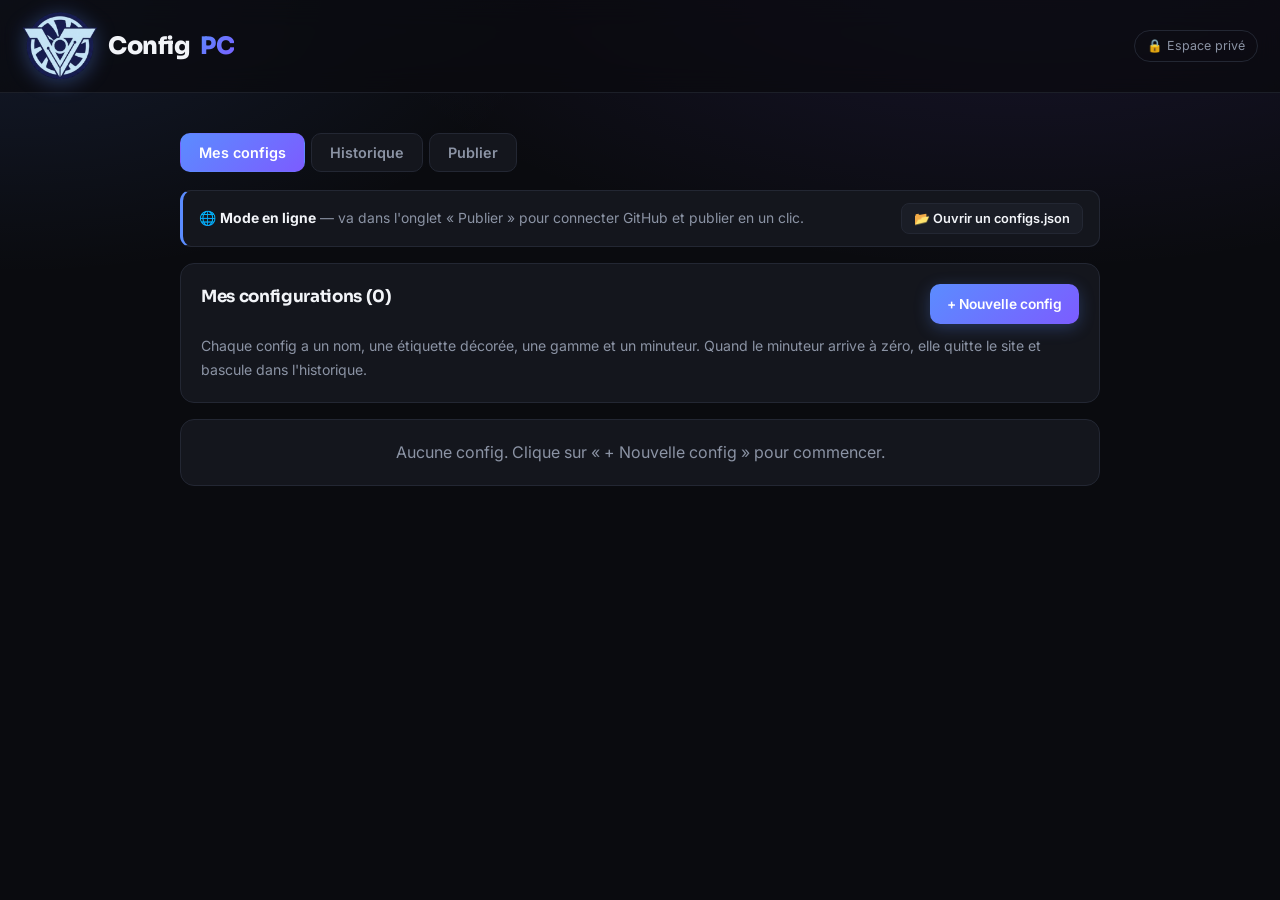
==== commit 87043986: "Add files via upload" ====
--- a/admin-85da9334.html
+++ b/admin-85da9334.html
@@ -497,24 +497,7 @@
   const comps = DATA.actives.reduce((s,c)=>s+(c.components||[]).length,0);
   document.getElementById('vue').innerHTML = `
     <div class="adm-card">
-      <h3>📤 Publier sur le site</h3>
-      <p class="steps">1. Clique sur <b>Copier</b> · 2. Ouvre <b>configs.json</b> sur GitHub ·
-      3. Clique sur le crayon ✏️ · 4. Tout sélectionner (Ctrl+A) · 5. Coller · 6. <b>Commit changes</b>.<br>
-      Ton site est à jour une minute plus tard.</p>
-      <p class="steps" style="margin-top:10px">💡 Garde aussi une copie du fichier sur ton PC
-      (bouton <b>Télécharger</b>) : c'est elle que tu rouvriras la prochaine fois avec
-      « 📂 Ouvrir un configs.json » pour reprendre ton travail.</p>
-      <textarea class="out" id="sortie" readonly></textarea>
-      <div class="row" style="margin-top:10px">
-        <button class="btn" onclick="copier()">📋 Copier</button>
-        <button class="btn secondary" onclick="telecharger()">💾 Télécharger configs.json</button>
-        <a class="btn secondary" href="https://github.com/zedrox108/configpc/edit/main/configs.json" target="_blank" rel="noopener">✏️ Ouvrir GitHub</a>
-      </div>
-      <div id="msg"></div>
-    </div>
-
-    <div class="adm-card">
-      <h3>📱 Publier directement (idéal depuis le téléphone)</h3>
+      <h3>🚀 Publier</h3>
       ${ghPanneau()}
       <div id="gh-msg"></div>
     </div>
@@ -527,7 +510,20 @@
         <div><strong>${comps}</strong> composants au total</div>
         <div><strong>${liens}</strong> lien${liens>1?'s':''} rémunéré${liens>1?'s':''}</div>
       </div>
-    </div>`;
+    </div>
+
+    <details class="adm-card secours">
+      <summary>Méthode de secours (copier-coller)</summary>
+      <p class="steps">Si la publication automatique ne marche pas : copie ce texte,
+      ouvre <b>configs.json</b> sur GitHub, crayon ✏️, tout sélectionner, coller, <b>Commit changes</b>.</p>
+      <textarea class="out" id="sortie" readonly></textarea>
+      <div class="row" style="margin-top:10px">
+        <button class="btn secondary" onclick="copier()">📋 Copier</button>
+        <button class="btn secondary" onclick="telecharger()">💾 Télécharger</button>
+        <a class="btn secondary" href="https://github.com/zedrox108/configpc/edit/main/configs.json" target="_blank" rel="noopener">✏️ Ouvrir GitHub</a>
+      </div>
+      <div id="msg"></div>
+    </details>`;
   document.getElementById('sortie').value = json;
   brancherGH();
 }
@@ -536,23 +532,27 @@
   const g = ghConf();
   if (g.token) {
     return `
-      <p class="steps">Connecté à <b>${g.owner}/${g.repo}</b>.
-      Un seul bouton et ton site est à jour — aucun copier-coller.</p>
-      <div class="row">
-        <button class="btn" id="gh-publier">🚀 Publier maintenant</button>
-        <button class="btn secondary" id="gh-recharger">⤓ Recharger depuis GitHub</button>
-        <button class="btn-mini danger" onclick="ghOublier()">Oublier cet appareil</button>
+      <p class="steps">✅ Cet appareil est connecté.</p>
+      <div class="regle-or">
+        <strong>La règle d'or</strong> — <b>Recharger</b> avant de commencer,
+        <b>Publier</b> après avoir fini. Comme ça, PC et téléphone restent d'accord.
+      </div>
+      <button class="btn btn-publier" id="gh-publier">🚀 Publier maintenant</button>
+      <div class="row" style="margin-top:12px">
+        <button class="btn secondary" id="gh-recharger">⤓ Recharger mes configs</button>
+        <button class="btn-mini danger" onclick="ghOublier()">Déconnecter cet appareil</button>
       </div>`;
   }
   return `
-    <p class="steps">Connecte ton compte une seule fois sur cet appareil, puis tu publieras
-    d'un simple bouton, même depuis ton téléphone.<br><br>
+    <div class="setup-note">⚙️ <strong>Réglage à faire une seule fois</strong> — après ça, publier
+    se résumera à un seul bouton, pour toujours, sur cet appareil.</div>
+    <p class="steps">
     <b>Comment obtenir ta clé :</b> sur GitHub → photo de profil → <b>Settings</b> →
     tout en bas <b>Developer settings</b> → <b>Personal access tokens</b> →
     <b>Fine-grained tokens</b> → <b>Generate new token</b>.<br>
     Choisis <b>Only select repositories</b> → ton dépôt <b>configpc</b>, puis dans
     <b>Repository permissions</b> mets <b>Contents</b> sur <b>Read and write</b>.
-    Copie la clé affichée (elle commence par <code>github_pat_</code>).</p>
+    Copie la clé affichée (elle commence par <code>github_pat_</code>) et colle-la ci-dessous.</p>
     <div class="row">
       <div class="field"><label>Ton pseudo GitHub</label>
         <input id="gh-owner" value="zedrox108" placeholder="zedrox108"></div>
--- a/style.css
+++ b/style.css
@@ -550,3 +550,20 @@
 }
 .local-bar.prive { border-left-color: var(--green); }
 .local-bar strong { color: var(--text); }
+.btn-publier { width: 100%; padding: 16px; font-size: 1.05rem; border-radius: 12px; justify-content: center; }
+.setup-note {
+  background: rgba(255,184,77,.08); border: 1px solid rgba(255,184,77,.28);
+  color: #ffd9a0; border-radius: 10px; padding: 11px 14px; margin-bottom: 14px; font-size: .87rem;
+}
+.setup-note strong { color: #ffe4b8; }
+.adm-card.secours { opacity: .75; }
+.adm-card.secours summary { cursor: pointer; font-weight: 600; font-size: .92rem; color: var(--muted); }
+.adm-card.secours summary:hover { color: var(--text); }
+.adm-card.secours[open] summary { margin-bottom: 12px; }
+.regle-or {
+  background: rgba(91,140,255,.08); border: 1px solid rgba(91,140,255,.28);
+  border-radius: 10px; padding: 11px 14px; margin: 12px 0 16px;
+  font-size: .86rem; color: #bcd0ff; line-height: 1.6;
+}
+.regle-or strong { color: var(--text); }
+.regle-or b { color: #dbe6ff; }
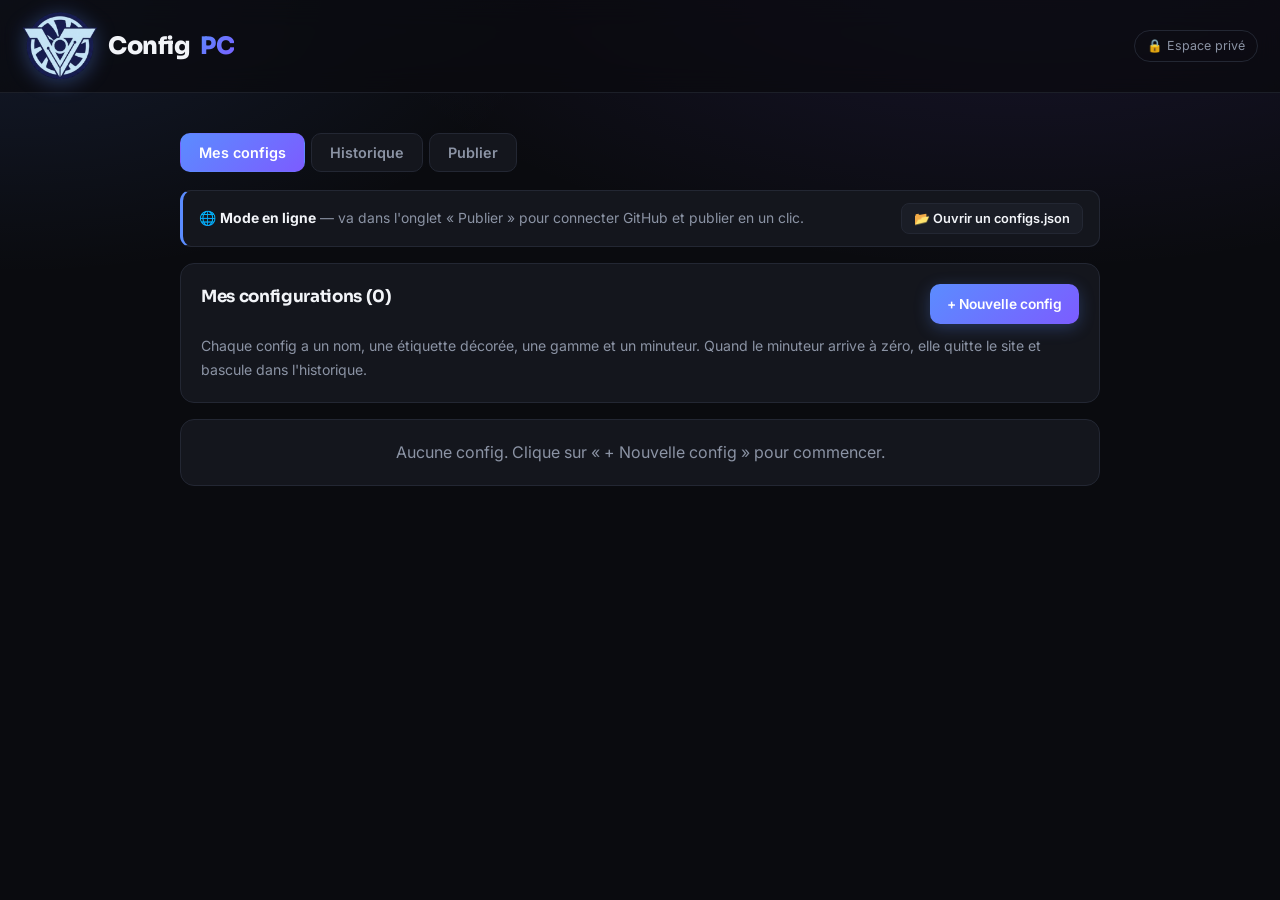
==== commit 8a8c0219: "Add files via upload" ====
--- a/admin-85da9334.html
+++ b/admin-85da9334.html
@@ -540,6 +540,7 @@
       <button class="btn btn-publier" id="gh-publier">🚀 Publier maintenant</button>
       <div class="row" style="margin-top:12px">
         <button class="btn secondary" id="gh-recharger">⤓ Recharger mes configs</button>
+        <button class="btn secondary" id="gh-tester">🩺 Tester la connexion</button>
         <button class="btn-mini danger" onclick="ghOublier()">Déconnecter cet appareil</button>
       </div>`;
   }
@@ -566,7 +567,10 @@
     <div class="hint">🔒 La clé reste enregistrée uniquement dans ce navigateur, sur cet appareil.
     Elle n'est jamais publiée sur le site. Ne la partage avec personne — elle donne le droit
     de modifier ce dépôt.</div>
-    <button class="btn" id="gh-connecter">Connecter</button>`;
+    <div class="row">
+      <button class="btn" id="gh-connecter">Connecter</button>
+      <button class="btn secondary" id="gh-tester-avant">🩺 Tester cette clé</button>
+    </div>`;
 }
 
 function brancherGH(){
@@ -587,6 +591,113 @@
 
   const re = document.getElementById('gh-recharger');
   if (re) re.onclick = rechargerGitHub;
+
+  const te = document.getElementById('gh-tester');
+  if (te) te.onclick = () => diagnostic(ghConf());
+
+  const ta = document.getElementById('gh-tester-avant');
+  if (ta) ta.onclick = () => diagnostic({
+    token:  (document.getElementById('gh-token').value||'').trim(),
+    owner:  (document.getElementById('gh-owner').value||'').trim(),
+    repo:   (document.getElementById('gh-repo').value||'').trim(),
+    branch: (document.getElementById('gh-branch').value||'main').trim()
+  });
+}
+
+/* ---------- diagnostic : dit précisément ce qui ne va pas ---------- */
+async function diagnostic(g){
+  const R = t => ghMsg(t, 'diag');
+  R('⏳ Test en cours…');
+
+  if (!g.token) { R(`<b>❌ Aucune clé saisie.</b><br>Colle ta clé dans le champ ci-dessus.`); return; }
+
+  // 1) la clé a-t-elle la bonne allure ?
+  const t = g.token;
+  if (/\s/.test(t)) {
+    R(`<b>❌ La clé contient un espace.</b><br>Elle a été mal copiée.
+       Recopie-la entièrement, sans espace avant ni après.`); return;
+  }
+  if (!/^(github_pat_|ghp_)/.test(t)) {
+    R(`<b>❌ Ce n'est pas une clé GitHub.</b><br>
+       Une vraie clé commence par <code>github_pat_</code> (ou <code>ghp_</code>).
+       Tu as peut-être copié le <i>nom</i> de la clé au lieu de la clé elle-même.<br>
+       Elle n'est affichée qu'<b>une seule fois</b> juste après l'avoir créée :
+       si tu l'as perdue, il faut en générer une nouvelle.`); return;
+  }
+  if (t.length < 40) {
+    R(`<b>❌ La clé semble incomplète</b> (${t.length} caractères, il en faut bien plus).<br>
+       Sur téléphone, la copie s'arrête parfois trop tôt. Recopie-la en entier.`); return;
+  }
+
+  const entete = {
+    'Authorization': 'Bearer ' + t,
+    'Accept': 'application/vnd.github+json',
+    'X-GitHub-Api-Version': '2022-11-28'
+  };
+
+  try {
+    // 2) la clé est-elle valide ?
+    const u = await fetch('https://api.github.com/user', { headers: entete });
+    if (u.status === 401) {
+      R(`<b>❌ La clé est refusée par GitHub.</b><br>
+         Trois causes possibles :<br>
+         • elle a été mal copiée (recopie-la en entier)<br>
+         • elle a expiré<br>
+         • elle a été supprimée<br><br>
+         <b>Que faire :</b> retourne sur GitHub → Settings → Developer settings →
+         Personal access tokens → Fine-grained tokens → <b>Generate new token</b>,
+         et refais-en une neuve.`); return;
+    }
+    if (!u.ok) { R(`<b>❌ GitHub répond ${u.status}</b> sur la vérification du compte.`); return; }
+    const moi = await u.json();
+
+    // 3) le dépôt est-il accessible par cette clé ?
+    const r = await fetch(`https://api.github.com/repos/${g.owner}/${g.repo}`, { headers: entete });
+    if (r.status === 404) {
+      R(`<b>✅ La clé est valide</b> (compte <b>${moi.login}</b>)<br>
+         <b>❌ mais elle ne donne pas accès au dépôt « ${g.owner}/${g.repo} ».</b><br><br>
+         Deux causes possibles :<br>
+         • le nom du pseudo ou du dépôt est mal écrit ci-dessus<br>
+         • en créant la clé, tu n'as pas coché <b>Only select repositories</b>
+           puis choisi <b>${g.repo}</b><br><br>
+         <b>Que faire :</b> vérifie l'orthographe, sinon recrée la clé en sélectionnant
+         bien le dépôt.`); return;
+    }
+    if (!r.ok) { R(`<b>❌ GitHub répond ${r.status}</b> sur le dépôt.`); return; }
+    const depot = await r.json();
+
+    // 4) la clé a-t-elle le droit d'écrire ?
+    const peutEcrire = depot.permissions && depot.permissions.push;
+    if (!peutEcrire) {
+      R(`<b>✅ La clé est valide</b> (compte <b>${moi.login}</b>)<br>
+         <b>✅ Le dépôt ${depot.full_name} est bien trouvé</b><br>
+         <b>❌ mais la clé n'a pas le droit d'écrire.</b><br><br>
+         <b>Que faire :</b> recrée une clé et, dans <b>Repository permissions</b>,
+         mets la ligne <b>Contents</b> sur <b>Read and write</b> (et non « Read-only »).`); return;
+    }
+
+    // 5) le fichier configs.json existe-t-il ?
+    const f = await fetch(`https://api.github.com/repos/${g.owner}/${g.repo}/contents/configs.json?ref=${g.branch}`, { headers: entete });
+    const fichier = f.status === 200
+      ? '✅ Le fichier configs.json est bien présent'
+      : (f.status === 404
+          ? '⚠️ configs.json n\'existe pas encore — il sera créé à la première publication'
+          : `⚠️ Réponse ${f.status} sur configs.json`);
+
+    ghSave({ token: t, owner: g.owner, repo: g.repo, branch: g.branch });
+    R(`<b>🎉 Tout est bon !</b><br>
+       ✅ Clé valide — compte <b>${moi.login}</b><br>
+       ✅ Dépôt <b>${depot.full_name}</b> accessible<br>
+       ✅ Droit d'écriture confirmé<br>
+       ${fichier}<br><br>
+       Tu peux appuyer sur <b>Publier maintenant</b>.`);
+    setTimeout(rendre, 2500);
+
+  } catch(e) {
+    R(`<b>❌ Impossible de joindre GitHub.</b><br>
+       Vérifie ta connexion internet, puis réessaie.<br>
+       <small>${e.message}</small>`);
+  }
 }
 
 function ghMsg(t,c){ const el=document.getElementById('gh-msg'); if(el) el.innerHTML=`<div class="${c}">${t}</div>`; }
@@ -627,9 +738,9 @@
     let sha = null;
     const lect = await ghApi(`configs.json?ref=${g.branch}`);
     if (lect.status === 200) { sha = (await lect.json()).sha; }
-    else if (lect.status === 401) throw new Error("clé refusée — vérifie ton token");
-    else if (lect.status === 404) sha = null;   // le fichier n'existe pas encore
-    else if (lect.status === 403) throw new Error("accès refusé — la clé n'a pas le droit « Contents : Read and write »");
+    else if (lect.status === 401) throw new Error("clé refusée. Appuie sur « 🩺 Tester la connexion » pour savoir précisément pourquoi.");
+    else if (lect.status === 404) sha = null;   // fichier absent OU dépôt inaccessible
+    else if (lect.status === 403) throw new Error("la clé n'a pas le droit d'écrire. Appuie sur « 🩺 Tester la connexion ».");
 
     // 2. on envoie la nouvelle version
     const contenu = JSON.stringify({ actives: DATA.actives, archive: DATA.archive }, null, 1);
@@ -644,7 +755,9 @@
     });
     if (!env.ok) {
       const err = await env.json().catch(()=>({}));
-      throw new Error(err.message || ('erreur ' + env.status));
+      if (env.status === 404) throw new Error("dépôt introuvable avec cette clé. Appuie sur « 🩺 Tester la connexion » pour voir ce qui manque.");
+      if (env.status === 403) throw new Error("droit d'écriture manquant. Appuie sur « 🩺 Tester la connexion ».");
+      throw new Error((err.message || ('erreur ' + env.status)) + " — utilise « 🩺 Tester la connexion »");
     }
     ghMsg("✅ Publié ! Ton site sera à jour dans une minute environ.", 'ok-msg');
   } catch(e) {
--- a/style.css
+++ b/style.css
@@ -567,3 +567,10 @@
 }
 .regle-or strong { color: var(--text); }
 .regle-or b { color: #dbe6ff; }
+.diag {
+  background: var(--bg-2); border: 1px solid var(--border); border-left: 3px solid var(--accent);
+  border-radius: 10px; padding: 14px 16px; margin-top: 12px;
+  font-size: .88rem; line-height: 1.75; color: var(--muted);
+}
+.diag b { color: var(--text); }
+.diag code { background: var(--panel-2); padding: 1px 6px; border-radius: 5px; font-size: .85em; color: #9fe6c0; }
